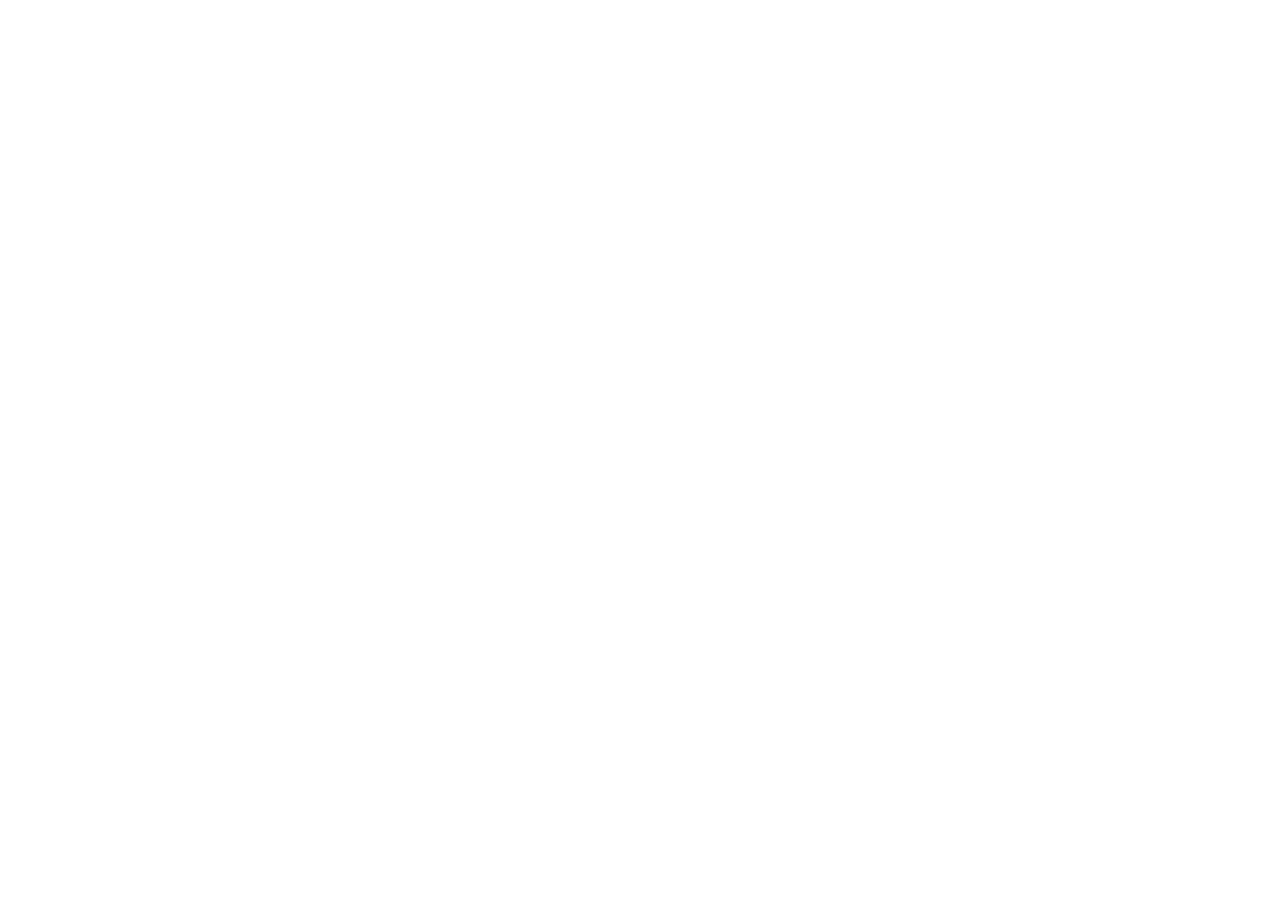
==== index.html @ d9e93ad3 "initial commit" ====
<!DOCTYPE html>
<html lang="en">

<head>
    <meta charset="UTF-8">
    <meta http-equiv="X-UA-Compatible" content="IE=edge">
    <meta name="viewport" content="width=device-width, initial-scale=1.0">
    <title>Personal website assignment</title>
    <link rel="stylesheet" href="style.css">
</head>

<body>

</body>

</html>
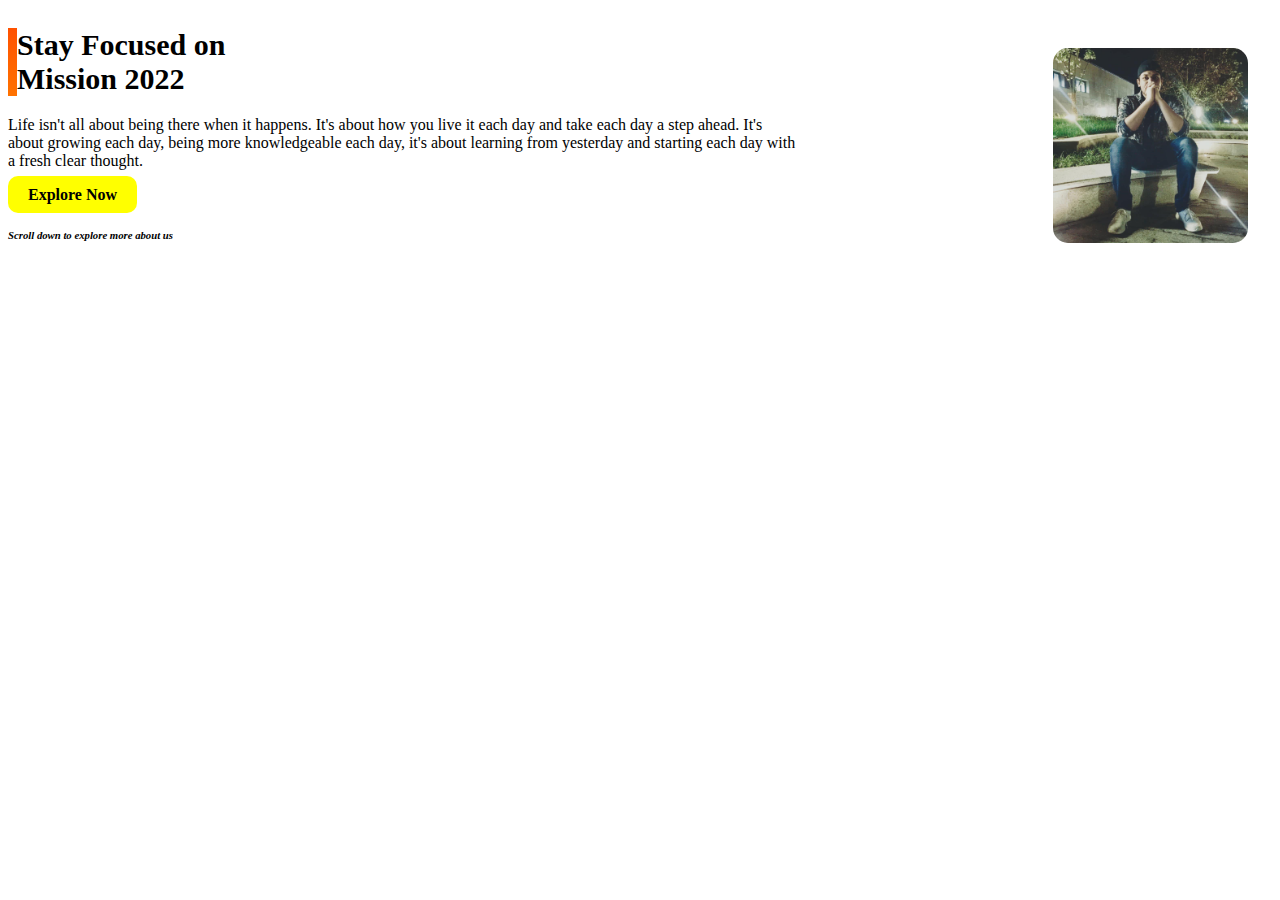
==== commit 5530eaf2: "Frist Section" ====
--- a/index.html
+++ b/index.html
@@ -6,11 +6,40 @@
     <meta http-equiv="X-UA-Compatible" content="IE=edge">
     <meta name="viewport" content="width=device-width, initial-scale=1.0">
     <title>Personal website assignment</title>
+
     <link rel="stylesheet" href="style.css">
 </head>
 
 <body>
+    <section class="top-banner1">
 
+
+        <div>
+            <h1>Stay Focused on <br>Mission 2022</h1>
+
+            <p>Life isn't all about being there when it happens. It's about how you live it each day and take each
+                day a step ahead. It's about growing each day, being more knowledgeable each day, it's about
+                learning from yesterday and starting each day with a fresh clear thought.</p>
+
+
+            <a class="link-button" target="blank">Explore Now</a>
+
+            <h6>Scroll down to explore more about us</h6>
+        </div>
+
+        <div>
+            <img src="/person/Chinno_NUIST_SwimingPool.jpg" alt="Life in China">
+        </div>
+
+
+
+
+
+
+
+
+
+    </section>
 </body>
 
 </html>--- a/style.css
+++ b/style.css
@@ -0,0 +1,53 @@
+
+body{
+    width: 100%;
+}
+
+.top-banner1{
+    display: flex;
+    max-width: 100%;
+    
+}
+.top-banner1 img{
+    float:right;
+    width: 40%;
+    margin:  40px;
+    border-radius: 15px;
+    
+}
+
+h1{
+    font-size:30px;
+    border-left: 9px solid;
+    border-image: linear-gradient(rgb(255, 81, 0), rgb(255, 115, 0));
+    border-image-slice: 1;
+}
+    
+p{
+    font-family: 'Times New Roman', Times, serif;
+}
+h6{
+    font-family: 'Times New Roman', Times, serif;
+    font-style: italic;
+    
+}
+
+#fn{
+    width: 50%;
+}
+
+.link-button{
+    background-color: yellow;
+    font-weight: bolder;
+    padding: 10px 20px;
+    border-radius: 10px;
+}
+
+
+
+
+
+       
+
+
+
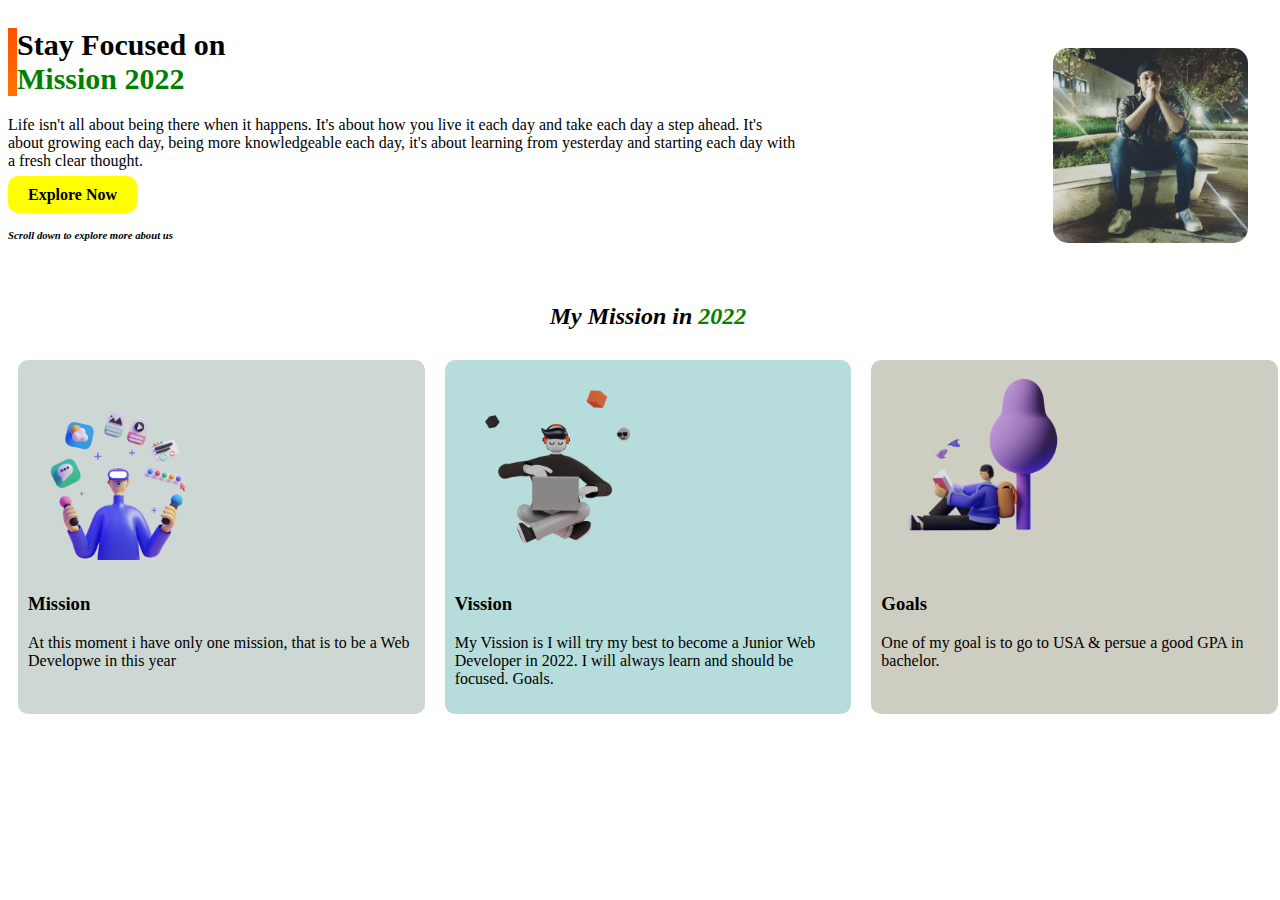
==== commit 54ce6efe: "Second Section" ====
--- a/index.html
+++ b/index.html
@@ -15,7 +15,7 @@
 
 
         <div>
-            <h1>Stay Focused on <br>Mission 2022</h1>
+            <h1>Stay Focused on <br><span>Mission 2022</span></h1>
 
             <p>Life isn't all about being there when it happens. It's about how you live it each day and take each
                 day a step ahead. It's about growing each day, being more knowledgeable each day, it's about
@@ -31,15 +31,44 @@
             <img src="/person/Chinno_NUIST_SwimingPool.jpg" alt="Life in China">
         </div>
 
+    </section>
+
+
+    <h2>My Mission in <span>2022</span></h2>
+
+
+    <section2 class="top-banner2">
 
 
 
 
+        <div class="Mission slice">
+            <img src="/illustrators/illustrator-1.png" alt="">
+
+            <h3>Mission</h3>
+            <p>At this moment i have only one mission, that is to be a Web Developwe in this year</p>
+        </div>
+
+        <div class="Mission slice1">
+            <img src="/illustrators/illustrator-2.png" alt="">
+
+            <h3>Vission</h3>
+            <p>My Vission is I will try my best to become a Junior Web Developer in 2022. I will always learn and should
+                be focused. Goals. </p>
+        </div>
+
+        <div class="Mission slice2">
+            <img src="/illustrators/illustrator-3.png" alt="">
+
+            <h3>Goals</h3>
+            <p>One of my goal is to go to USA & persue a good GPA in bachelor.</p>
+
+        </div>
+
+    </section2>
 
 
 
-
-    </section>
 </body>
 
 </html>--- a/style.css
+++ b/style.css
@@ -21,6 +21,10 @@
     border-left: 9px solid;
     border-image: linear-gradient(rgb(255, 81, 0), rgb(255, 115, 0));
     border-image-slice: 1;
+}
+
+span{
+    color: green;
 }
     
 p{
@@ -46,6 +50,50 @@
 
 
 
+h2{
+    text-align: center;
+    font-family: fantasy;
+    font-style: italic;
+}
+
+.top-banner2{
+    display: flex;
+
+
+}
+
+.Mission{
+    width: 33%;
+}
+.Mission img{
+    height: 200px;
+}
+
+.slice{
+    margin: 10px;
+    border-radius: 10px;
+    padding: 10px;
+    background-color: rgba(130, 153, 145, 0.397);
+   
+    
+}
+
+.slice1{
+    background-color: rgba(45, 158, 154, 0.349);
+    margin: 10px;
+    border-radius: 10px;
+    padding: 10px;
+}
+
+.slice2{
+    background-color: rgba(116, 112, 80, 0.349);
+    margin: 10px;
+    border-radius: 10px;
+    padding: 10px;
+}
+
+
+
 
        
 
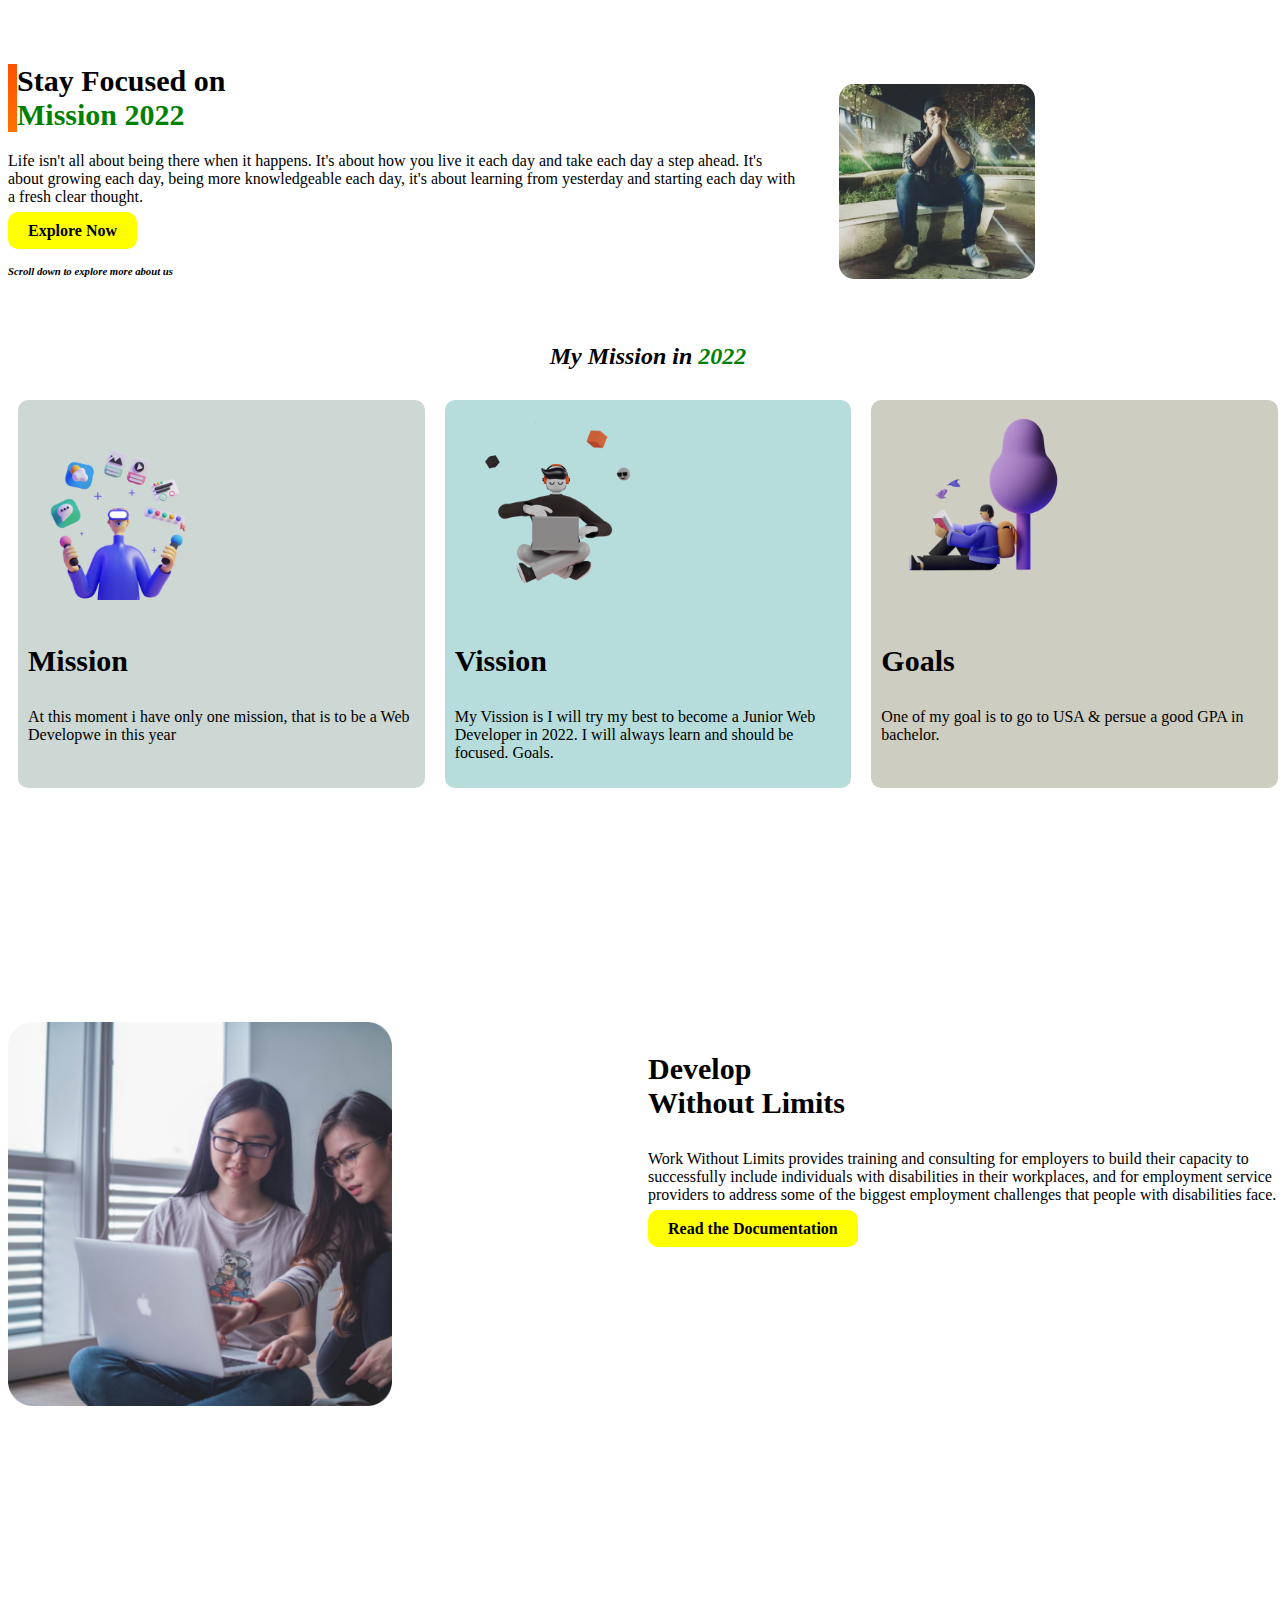
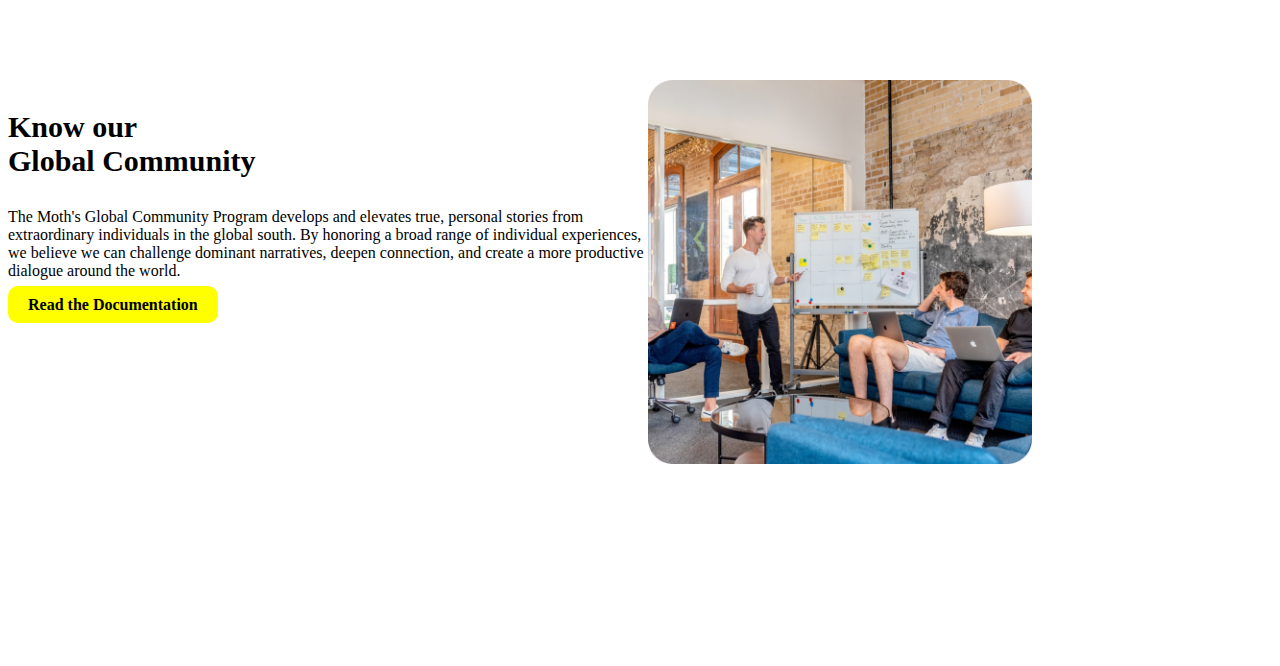
==== commit 801f382e: "Third & Fourth Section" ====
--- a/index.html
+++ b/index.html
@@ -1,5 +1,5 @@
 <!DOCTYPE html>
-<html lang="en">
+<br lang="en">
 
 <head>
     <meta charset="UTF-8">
@@ -10,63 +10,112 @@
     <link rel="stylesheet" href="style.css">
 </head>
 
-<body>
-    <section class="top-banner1">
+<br>
+<section class="top-banner1">
 
 
-        <div>
-            <h1>Stay Focused on <br><span>Mission 2022</span></h1>
+    <div>
+        <h1>Stay Focused on <br><span>Mission 2022</span></h1>
 
-            <p>Life isn't all about being there when it happens. It's about how you live it each day and take each
-                day a step ahead. It's about growing each day, being more knowledgeable each day, it's about
-                learning from yesterday and starting each day with a fresh clear thought.</p>
+        <p>Life isn't all about being there when it happens. It's about how you live it each day and take each
+            day a step ahead. It's about growing each day, being more knowledgeable each day, it's about
+            learning from yesterday and starting each day with a fresh clear thought.</p>
 
 
-            <a class="link-button" target="blank">Explore Now</a>
+        <a class="link-button" target="blank">Explore Now</a>
 
-            <h6>Scroll down to explore more about us</h6>
+        <h6>Scroll down to explore more about us</h6>
+    </div>
+
+    <div>
+        <img src="/person/Chinno_NUIST_SwimingPool.jpg" alt="Life in China">
+    </div>
+
+</section>
+
+
+<h2>My Mission in <span>2022</span></h2>
+
+
+<section class="top-banner2">
+
+    <div class="Mission slice">
+        <img src="/illustrators/illustrator-1.png" alt="">
+
+        <h3>Mission</h3>
+        <p>At this moment i have only one mission, that is to be a Web Developwe in this year</p>
+    </div>
+
+    <div class="Mission slice1">
+        <img src="/illustrators/illustrator-2.png" alt="">
+
+        <h3>Vission</h3>
+        <p>My Vission is I will try my best to become a Junior Web Developer in 2022. I will always learn and should
+            be focused. Goals. </p>
+    </div>
+
+    <div class="Mission slice2">
+        <img src="/illustrators/illustrator-3.png" alt="">
+
+        <h3>Goals</h3>
+        <p>One of my goal is to go to USA & persue a good GPA in bachelor.</p>
+
+    </div>
+
+</section>
+
+</br></br></br></br></br></br></br></br>
+
+
+<section>
+
+    <div class="top-banner3">
+        <div class="Global">
+            <img src="/pictures/coding.png" alt="">
         </div>
 
-        <div>
-            <img src="/person/Chinno_NUIST_SwimingPool.jpg" alt="Life in China">
+        <div class="Global">
+            <h3>Develop <br>Without Limits</h3>
+            <p>Work Without Limits provides training and consulting for employers to build their capacity to
+                successfully include individuals with disabilities in their workplaces, and for employment service
+                providers to address some of the biggest employment challenges that people with disabilities face.</p>
+
+            <a class="link-button" target="blank">Read the Documentation</a>
         </div>
 
-    </section>
 
+    </div>
 
-    <h2>My Mission in <span>2022</span></h2>
+</section>
 
+</br></br></br></br></br>
 
-    <section2 class="top-banner2">
+<section>
 
+    <div class="top-banner3">
+        <div class="Global">
+            <h3>Know our <br>Global Community</h3>
+            <p>The Moth's Global Community Program develops and elevates true, personal stories from extraordinary
+                individuals
+                in the global south. By honoring a broad range of individual experiences, we believe we can challenge
+                dominant
+                narratives, deepen connection, and create a more productive dialogue around the world.</p>
 
-
-
-        <div class="Mission slice">
-            <img src="/illustrators/illustrator-1.png" alt="">
-
-            <h3>Mission</h3>
-            <p>At this moment i have only one mission, that is to be a Web Developwe in this year</p>
-        </div>
-
-        <div class="Mission slice1">
-            <img src="/illustrators/illustrator-2.png" alt="">
-
-            <h3>Vission</h3>
-            <p>My Vission is I will try my best to become a Junior Web Developer in 2022. I will always learn and should
-                be focused. Goals. </p>
-        </div>
-
-        <div class="Mission slice2">
-            <img src="/illustrators/illustrator-3.png" alt="">
-
-            <h3>Goals</h3>
-            <p>One of my goal is to go to USA & persue a good GPA in bachelor.</p>
+            <a class="link-button" target="blank">Read the Documentation</a>
 
         </div>
 
-    </section2>
+        <div class="Global">
+            <img src="/pictures/project.png" alt="">
 
+        </div>
+
+
+    </div>
+</section>
+
+
+</br></br></br></br></br>
 
 
 </body>
--- a/style.css
+++ b/style.css
@@ -5,11 +5,11 @@
 
 .top-banner1{
     display: flex;
-    max-width: 100%;
+    
     
 }
 .top-banner1 img{
-    float:right;
+    
     width: 40%;
     margin:  40px;
     border-radius: 15px;
@@ -95,7 +95,27 @@
 
 
 
-       
+
+
+h3{
+    font-size: 30px;
+}
+
+
+.top-banner3{
+    display: flex;
+    margin-bottom: 100px;
+}
+
+.Global{
+    width: 50%;
+    padding-top: 80px;
+}
+
+.Global img{
+    width: 60%;
+    border-radius: 20px;
+}
 
 
 
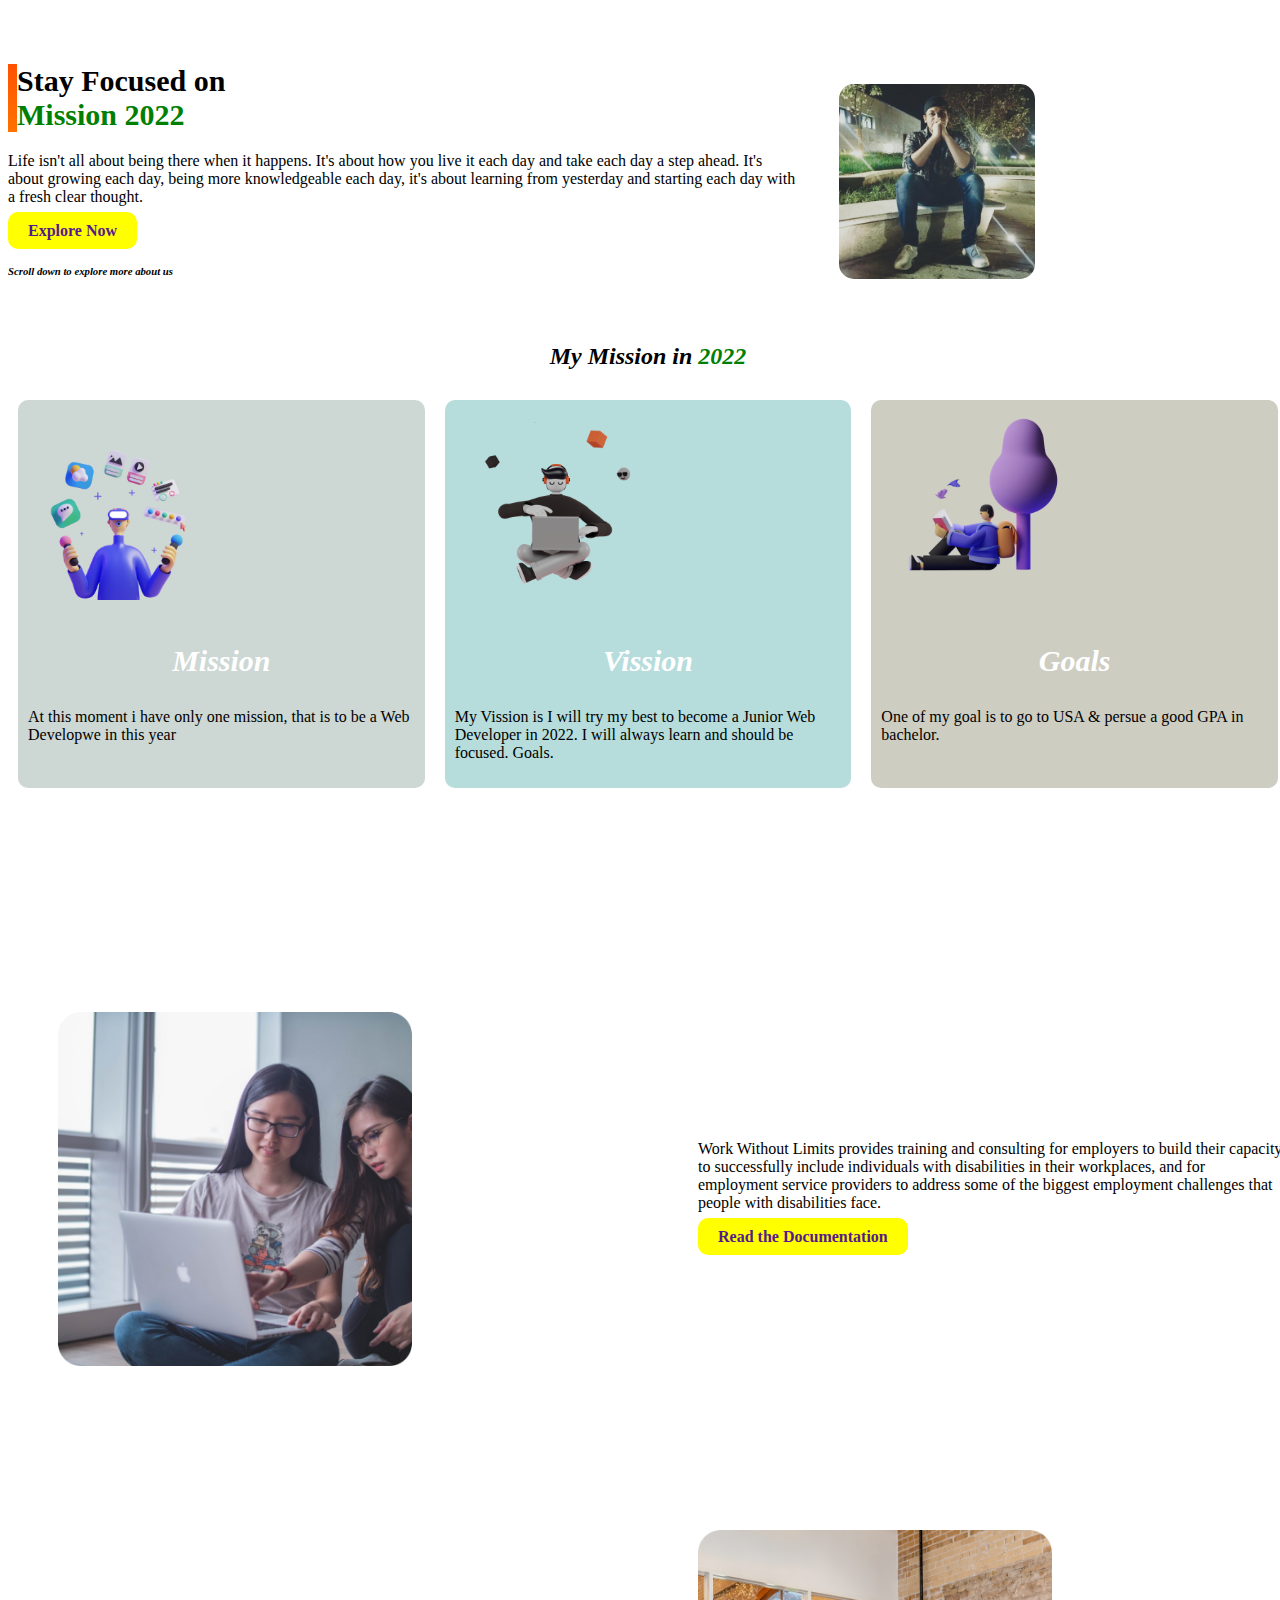
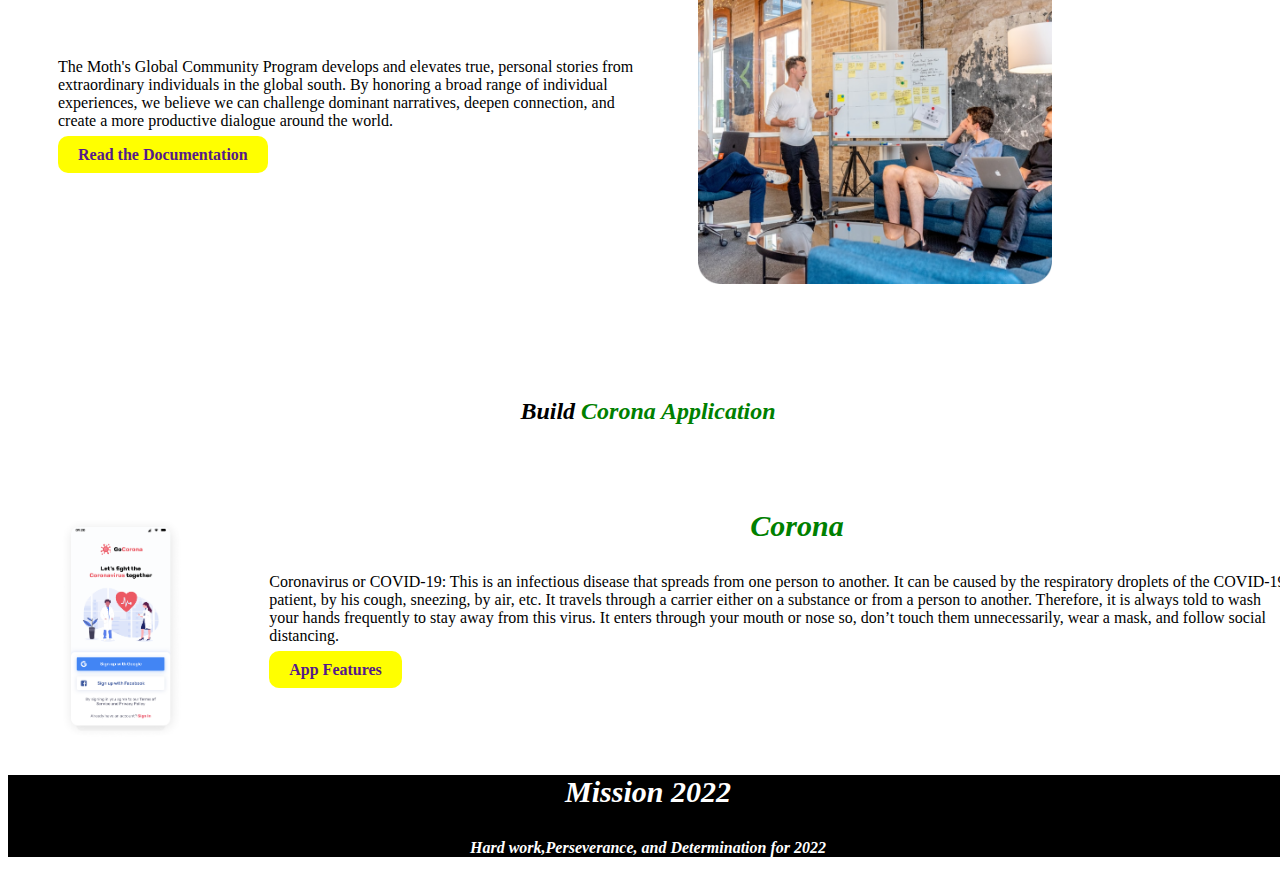
==== commit 8a46160b: "Final Edition" ====
--- a/index.html
+++ b/index.html
@@ -22,7 +22,9 @@
             learning from yesterday and starting each day with a fresh clear thought.</p>
 
 
-        <a class="link-button" target="blank">Explore Now</a>
+        <a class="link-button" target="blank" href="">Explore Now</a>
+
+
 
         <h6>Scroll down to explore more about us</h6>
     </div>
@@ -80,7 +82,7 @@
                 successfully include individuals with disabilities in their workplaces, and for employment service
                 providers to address some of the biggest employment challenges that people with disabilities face.</p>
 
-            <a class="link-button" target="blank">Read the Documentation</a>
+            <a class="link-button" target="blank" href="">Read the Documentation</a>
         </div>
 
 
@@ -101,7 +103,7 @@
                 dominant
                 narratives, deepen connection, and create a more productive dialogue around the world.</p>
 
-            <a class="link-button" target="blank">Read the Documentation</a>
+            <a class="link-button" target="blank" href="">Read the Documentation</a>
 
         </div>
 
@@ -117,6 +119,35 @@
 
 </br></br></br></br></br>
 
+<section>
+
+    <h2>Build <span>Corona Application</span></h2>
+    <div class="top-banner4">
+        <div class="Global">
+            <img src="/pictures/app.png" alt="">
+        </div>
+
+        <div>
+            <h3>Stay safe with <br>Go<span>Corona</span></h3>
+            <p>Coronavirus or COVID-19: This is an infectious disease that spreads from one person to another. It can be
+                caused by the respiratory droplets of the COVID-19 patient, by his cough, sneezing, by air, etc. It
+                travels through a carrier either on a substance or from a person to another. Therefore, it is always
+                told to wash your hands frequently to stay away from this virus. It enters through your mouth or nose
+                so, don’t touch them unnecessarily, wear a mask, and follow social distancing.</p>
+
+            <a class="link-button" target="blank" href="">App Features</a>
+        </div>
+    </div>
+</section>
+
+
+<footer>
+    <h3>Mission 2022</h3>
+    <h4>Hard work,Perseverance, and Determination for 2022</h4>
+</footer>
+
+
+
 
 </body>
 
--- a/style.css
+++ b/style.css
@@ -5,6 +5,7 @@
 
 .top-banner1{
     display: flex;
+    
     
     
 }
@@ -45,6 +46,7 @@
     font-weight: bolder;
     padding: 10px 20px;
     border-radius: 10px;
+    text-decoration: none;
 }
 
 
@@ -104,18 +106,40 @@
 
 .top-banner3{
     display: flex;
-    margin-bottom: 100px;
+    
 }
 
 .Global{
     width: 50%;
-    padding-top: 80px;
+    padding-top: 70px;
+    margin-left: 50px;
 }
 
 .Global img{
     width: 60%;
     border-radius: 20px;
+    
 }
 
 
+.top-banner4{
+    display: flex;
+    
+}
 
+Footer{
+    background-color: black;
+}
+h3{
+    text-align: center;
+    color: white;
+    font-style: italic;
+
+}
+h4{
+    text-align: center;
+    color: white;
+    font-style: italic;
+}
+
+
